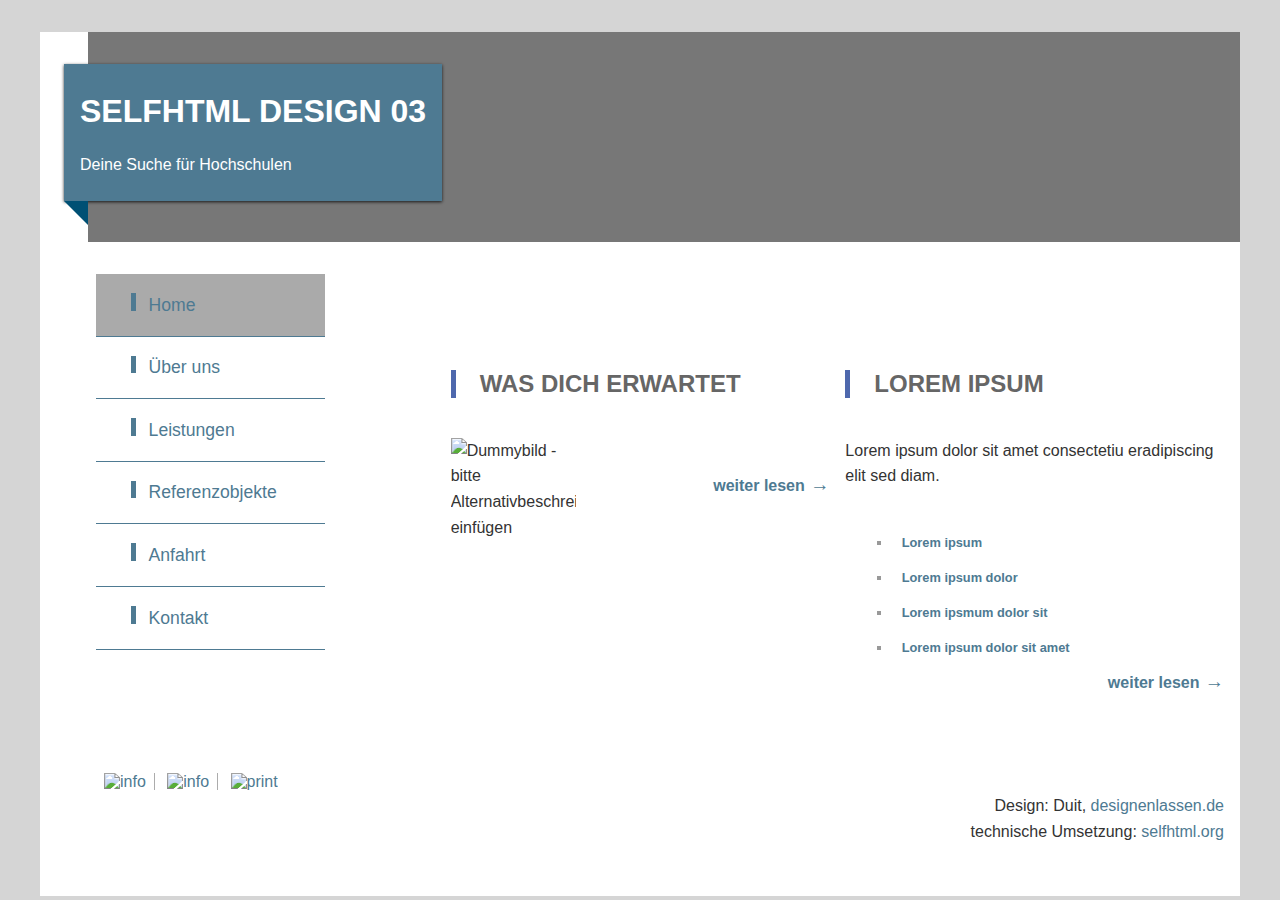
==== students/studiengang.html @ c1ad9539 "dynamic content display foundation" ====
<!DOCTYPE html>
<html lang="en">
<head>
    <meta charset="utf-8">
    <meta name="viewport" content="width=device-width, initial-scale=1.0">
    <meta name="description" content="Beispiel-Design Nr. 03 von SelfHTML.org" />
    <link rel="stylesheet" href="students.css">
    <title>SelfHTML Design 03</title>

    <script>
        function load_data() {
            fetch("data.json")
                .then(response => response.json())
                .then(json => setFach(json));
        }

        function setFach(json) {
            //let fach_arr = ["Informatik", "Maschinenbau", "Elektrotechnik", "Wirtschaftsinformatik"]
            //let embeds = ["nMsL_BaaAEc", "v5Mvk_73Pg4", "Y-ARvx8m9v8", "GsHkS2qT690"]

            console.log(json);

            let params = new URLSearchParams(location.search);
            let fach = params.get('fach');
            if (Object.keys(json).includes(fach)){

                //let fach_idx = fach_arr.indexOf(fach);
                let text = document.getElementById("welcome");
                let video = document.getElementById("video");
                let desc = document.getElementById("description")

                let frame = document.createElement("iframe");

                let link = "https://www.youtube.com/embed/"+json[fach].video //embeds[fach_idx]
                let video_html = "<iframe referrerpolicy='strict-origin' width=\"560\" height=\"315\" src=\""+link+"\" title=\"YouTube video player\" frameborder=\"0\" allow=\"accelerometer; autoplay; clipboard-write; encrypted-media; gyroscope; picture-in-picture\" allowfullscreen></iframe>"
                frame.setAttribute("src", link);
                frame.width = "560px";
                frame.height = "315px";
                frame.setAttribute("title", "Einführungsvideo");
                frame.setAttribute("allow", "accelerometer; autoplay; clipboard-write; encrypted-media; gyroscope; picture-in-picture");

                console.log(link)
                console.log(video_html)
                video.appendChild(frame);
                text.innerHTML = "Willkommen <span>bei "+fach+"</span>";
                desc.appendChild(document.createTextNode(json[fach].text))

                //video.innerHTML = video_html
                //video.hidden = false
            }else{
                window.location.replace("students.php");
            }


        }
    </script>
</head>
<body onload="load_data()">

<header>
    <a class="ribbon" tabindex="-1" title="zurück zur Startseite!" href="students.php">
        <h1 id="logo">SelfHTML Design 03</h1>
        <p>Deine Suche für Hochschulen</p>
    </a>

    
</header>

<main>

    <nav id="navigation">
        <ul>
            <li><a aria-current="page">Home</a></li>
            <li><a href="1-unterseite.html">Über uns</a></li>
            <li><a href="1-unterseite.html#">Leistungen</a></li>
            <li><a href="1-unterseite.html">Referenzobjekte</a>
            <li><a href="1-unterseite.html">Anfahrt</a></li>
            <li><a href="2-contact.html">Kontakt</a></li>
        </ul>
    </nav>

    <section id="intro">
        <h2 id="welcome"></h2>
        <p>

        </p>
    </section>


    <section class="spalte">
        <h2>Was dich erwartet</h2>
        <p>
            <img src="img/dummy-3.jpg" alt="Dummybild - bitte Alternativbeschreibung einfügen">
            <div id="description"></div>
            <a class="more" href="1-unterseite.html">weiter lesen</a>
    </section>


    <section class="spalte">
        <h2>Lorem ipsum</h2>
        <p>
            Lorem ipsum dolor sit amet consectetiu eradipiscing elit sed diam.
        </p>
        <ul class="square">
            <li><a href="#">Lorem ipsum</a></li>
            <li><a href="#">Lorem ipsum dolor</a></li>
            <li><a href="#">Lorem ipsmum dolor sit</a></li>
            <li><a href="#">Lorem ipsum dolor sit amet</a></li>
        </ul>
        <a class="more" href="1-unterseite.html">weiter lesen</a>
    </section>
    <div id="video"></div>


</main>

<footer class="grid">
    <ul id="footer-nav">
        <li><a href="2-contact.html" title="Kontakt"><img src="img/info.svg" alt="info"></a></li>
        <li><a href="#" title="Sitemap"><img src="img/sitemap.svg" alt="info"></a></li>
        <li><a href="2-contact.html" title="impressum"><img src="img/print.svg" alt="print"></a></li>
    </ul>
    <p>
        Design: Duit, <a href="http://designenlassen.de/">designenlassen.de</a><br>
        technische Umsetzung: <a href="http://selfhtml.org">selfhtml.org</a>
    </p>
</footer>

</body>
</html>
---- students/students.css ----
/* Stylesheet für Selfhtml Design 03
  responsives Layout mit Grid Layout ab Z. 210   */

/* ====================================================   GLOBAL DEFINITION   ==================================================== */

/* alternatives Boxmodell */
html {
    box-sizing: border-box;
    background: #d5d5d5 url("background2.jpg") scroll;

}

*, ::before, ::after {
    box-sizing: inherit;
}

body {
    max-width: 75em;
    margin:0 auto;
    padding: 0;
    background: #fff;
    color: #333;
    font: normal 1em Arial, sans-serif;  /* Mindestschriftgröße wird dem Browser, bzw. dem Nutzer überlassen! */

}



/* ====================================================   HEADER   ==================================================== */

header {
    position: relative;
    height: 210px;
    margin: 2em  0  0 3em;
    background: #777 url("background.jpg") no-repeat right;
    background-size: contain;
    padding: 0 0 0.5em;
}

header a h1,
header a p {			/*Die Angaben für h1 müssen mit einem genauen Selektor überschrieben werden. */
    color: white;
    border-left: 0;
    padding: 0;
    display: table;		/* Überschriften und Absätze sind sonst immer 100% breit, durch display:table und display: inline-block; für das Elternelement a.ribbon wird das Banner nur so breit wie nötig. */
}

.ribbon {
    display: inline-block;
    position: relative;
    margin: 2em 0 2em -1.5em;
    padding: 0.5em 1em;
    background: #4e7a92;
    box-shadow: 0px 1px 3px rgba(0,0,0,.8);
}

.ribbon::before{
    display: block;
    width: 1.5em;
    height: 0;
    position: absolute;
    bottom: -1.5em;
    left: 0em;
    content: "";
    border-bottom: 1.5em solid transparent;
    border-right: 1.5em solid rgb(0, 80, 116);
}

/** CONTENT **/

main {
    margin: 0 0 1em;
    padding: 1em;
    background: #fff;
}

h1,
h2 {
    font-family: Arial, 'Helvetica Neue', Helvetica, sans-serif;
    padding-left: 1em;
    color: #666;
    text-transform: uppercase;
    border-left:5px solid #4e68AD;
}

h2 span {
    font-size: 0.70em;
    color: #818181;
    text-transform: none;
}

h3	{
    font-size: 1.25em;
    font-weight: normal;
    padding: 0px;
    margin: 0px;
    color: #4E68AD;
}

p {
    text-align: left;
    line-height: 1.6em;
    padding: 20px 0px
}

a 	{
    color: #4e7a92;
    outline: none;
    text-decoration: none;
}
a:hover, 			/* Durch Maus oder Tastatur angewählte Verweise werden sichtbar gemacht */
a:focus {
    color: white;
    text-decoration: none;
    background-color: #4e7a92;
}

a.more	{
    float: right;
    font-weight: bold;
}

a.more:after{
    content:" \2192 ";
    font-size:1.2em;
    font-weight:bold;
}

ul.square {
    list-style-type:square;
    color: #999999;
    margin: 0 0 0.5em 0.5em;
    font-size: 0.8em;
    font-weight: bold;
}

ul.square li{
    padding:10px;
}

/*DL, DT, DD Datenliste*/
dl.grid {
    display: grid;
    grid-template-columns: 1fr 100%;
}
dd {
    margin: 0;
    padding-left: 1em;
}

dd span:first-child {
    display: inline-block;
    width: 4em;
}

dl.grid dd {
    margin-bottom: 1em;
}

a[href^="tel"] { white-space: nowrap; }

ul#footer-nav li {
    list-style-type: none;
    displaY: inline;
    padding: 0 0.5em;
    border-right: 1px  solid #ACACAC;
}

footer {
    display: grid;
    grid-template-columns: repeat(2, 1fr);
    padding: 1em;
}

ul#footer-nav  li:last-child {
    border: none;
}

ul#footer-nav img {
    width: 1.5em;
}

ul#footer-nav a:hover,
ul#footer-nav a:focus,
ul#footer-nav a:active {
    background: white;
}

footer p {
    text-align: right;
}

/** Navigation **/

nav#navigation{
}

#navigation ul {
    list-style-type: none;
    width: 100%;
    margin-bottom:30px;
}

#navigation ul li.first-child	{ border-top: 1px #DBDBDB solid; }


#navigation ul li a {
    display: block;
    border-bottom: 1px solid #4e7a92;
    font-size: 1.1em;
    line-height: 1.5em;
    padding: 1em 35px;
    text-decoration: none;
    width: 13em;
}

#navigation ul li a:before{
    content:" ";
    display:inline-block;
    width:1em;
    height:1em;
    border-left:5px solid #4e7a92;;
}

nav a[aria-current=page]{
    background: #aaa;
}



/* ========== repsonsives Grid-Layout ========== */

/* mobile first - auf schmalen Bildschirmen wird alles untereinander platziert. */

/* ab einer Breite von 30em haben zwei Spalten nebeneinander Platz: */

@media (min-width: 30em) {
    main {
        display: grid;
        grid-template-columns: repeat(2, 1fr);
        grid-gap: 1em;
    }

    .topnav {
        /*grid-column : 1 / 2;*/
        grid-row : 1 / 2;
    }

    nav {
        grid-column: 1 / 2;
    }

    #intro {
        grid-column: 2 / 3;
        grid-row:    1 / 2;
    }

    article {
        grid-column: 2 / 3;
    }

    .spalte img {
        width: 50%;
        float: left;
        margin-right: 0.5em;
    }
}



@media (min-width: 50em) {
    main {
        grid-template-columns: repeat(3, 1fr);
    }

    nav {
        grid-row: 1 / 4;
    }

    #intro {
        grid-column: 2 / 4;
        grid-row:    1 / 2;
    }

    article {
        grid-column: 2 / 4;
    }

    aside {
        grid-column: 3 / 4;
        grid-row: 1 / 2;
    }

    .spalte {
        grid-row:    2 / 3;
    }

    .spalte img {
        width: 33%;
    }
}

/* Add a black background color to the top navigation bar */
.topnav {
    overflow: hidden;
    background-color: #e9e9e9;
}

/* Style the links inside the navigation bar */
.topnav a {
    float: left;
    display: block;
    color: black;
    text-align: center;
    padding: 14px 16px;
    text-decoration: none;
    font-size: 17px;
}

/* Change the color of links on hover */
.topnav a:hover {
    background-color: #ddd;
    color: black;
}

/* Style the "active" element to highlight the current page */
.topnav a.active {
    background-color: #2196F3;
    color: white;
}

/* Style the search box inside the navigation bar */
.topnav input[type=text] {
    float: right;
    padding: 6px;
    border: none;
    margin-top: 8px;
    margin-right: 16px;
    font-size: 17px;
}

/* When the screen is less than 600px wide, stack the links and the search field vertically instead of horizontally */
@media screen and (max-width: 600px) {
    .topnav a, .topnav input[type=text] {
        float: none;
        display: block;
        text-align: left;
        width: 100%;
        margin: 0;
        padding: 14px;
    }
    .topnav input[type=text] {
        border: 1px solid #ccc;
    }
}
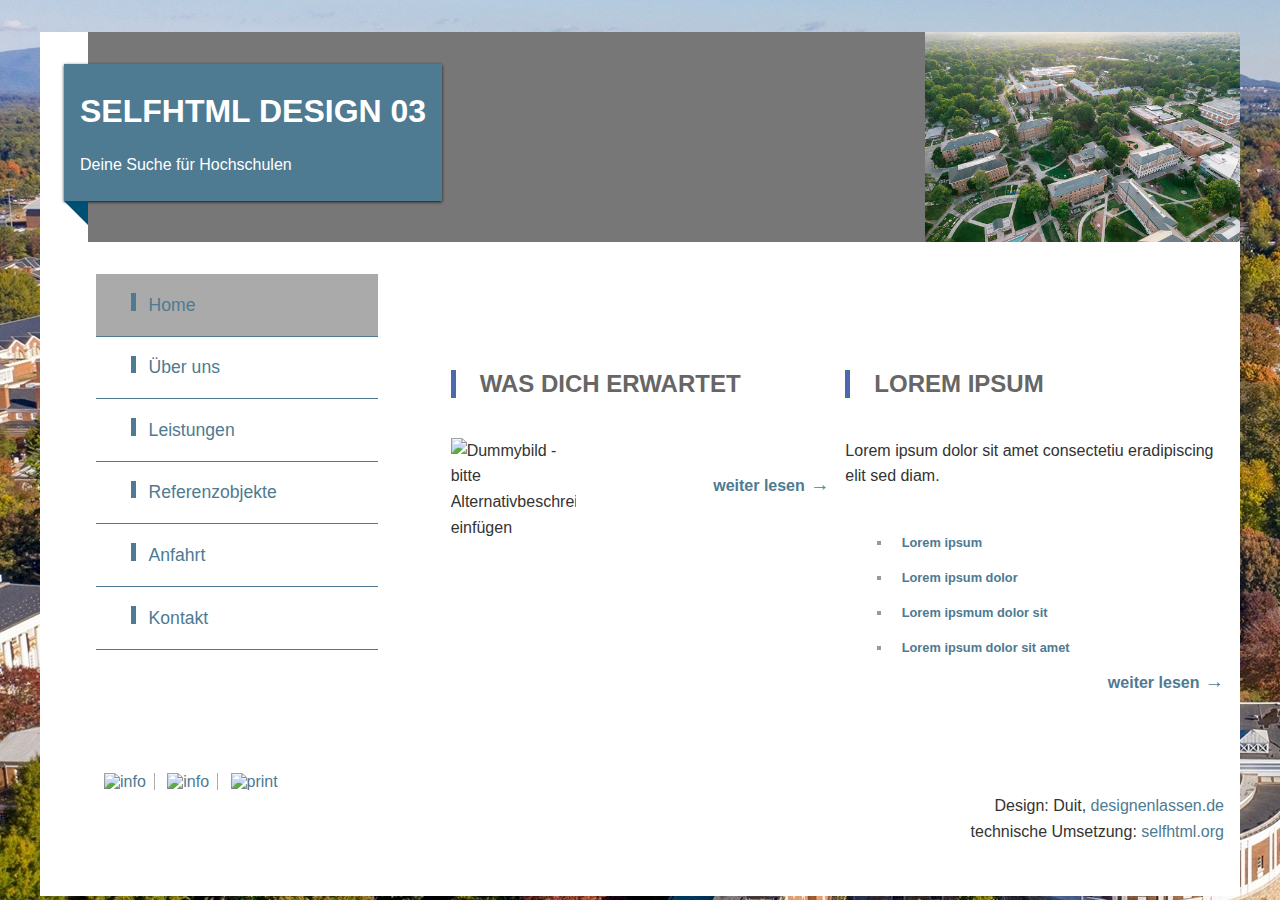
==== commit 38929ebe: "FELIX WILL PUSHEN" ====
--- a/students/studiengang.html
+++ b/students/studiengang.html
@@ -14,6 +14,10 @@
                 .then(json => setFach(json));
         }
 
+        function getKeyByValue(object, value) {
+            return Object.keys(object).find(key => object[key].includes(value.toLowerCase()) )
+        }
+
         function setFach(json) {
             //let fach_arr = ["Informatik", "Maschinenbau", "Elektrotechnik", "Wirtschaftsinformatik"]
             //let embeds = ["nMsL_BaaAEc", "v5Mvk_73Pg4", "Y-ARvx8m9v8", "GsHkS2qT690"]
@@ -21,13 +25,16 @@
             console.log(json);
 
             let params = new URLSearchParams(location.search);
-            let fach = params.get('fach');
+            let fach = getKeyByValue(json["fach"],params.get('study'));
+            let locat = params.get('location').toLowerCase();
+            json = json[locat];
             if (Object.keys(json).includes(fach)){
 
                 //let fach_idx = fach_arr.indexOf(fach);
                 let text = document.getElementById("welcome");
                 let video = document.getElementById("video");
-                let desc = document.getElementById("description")
+                let desc = document.getElementById("description");
+                let logo = document.getElementById("logo_image");
 
                 let frame = document.createElement("iframe");
 
@@ -42,13 +49,17 @@
                 console.log(link)
                 console.log(video_html)
                 video.appendChild(frame);
-                text.innerHTML = "Willkommen <span>bei "+fach+"</span>";
+                text.innerHTML = "Willkommen <span>bei "+ fach + " an der " + json["text"] + "</span>";
                 desc.appendChild(document.createTextNode(json[fach].text))
+
+                console.log(json["logo"])
+                logo.setAttribute("src", "./logo/" + json["logo"])
 
                 //video.innerHTML = video_html
                 //video.hidden = false
             }else{
-                window.location.replace("students.php");
+                console.log(fach)
+                //window.location.replace("students.php");
             }
 
 
@@ -62,7 +73,6 @@
         <h1 id="logo">SelfHTML Design 03</h1>
         <p>Deine Suche für Hochschulen</p>
     </a>
-
     
 </header>
 
@@ -90,7 +100,7 @@
     <section class="spalte">
         <h2>Was dich erwartet</h2>
         <p>
-            <img src="img/dummy-3.jpg" alt="Dummybild - bitte Alternativbeschreibung einfügen">
+            <img id="logo_image" src="" alt="Dummybild - bitte Alternativbeschreibung einfügen">
             <div id="description"></div>
             <a class="more" href="1-unterseite.html">weiter lesen</a>
     </section>
--- a/students/students.css
+++ b/students/students.css
@@ -211,7 +211,7 @@
     line-height: 1.5em;
     padding: 1em 35px;
     text-decoration: none;
-    width: 13em;
+    width: 16em;
 }
 
 #navigation ul li a:before{
@@ -329,14 +329,44 @@
     color: white;
 }
 
-/* Style the search box inside the navigation bar */
+/* Style the search box inside the navigation bar*/
 .topnav input[type=text] {
-    float: right;
     padding: 6px;
-    border: none;
+    border: 1px;
+    margin-right: 16px;
+    font-size: 17px;
+    width: 20%;
+    background: #f1f1f1;
+}
+
+/* Style the submit button */
+.topnav button {
+    width: 5%;
+    padding: 6px;
+    background: #2196F3;
+    color: white;
+    font-size: 17px;
     margin-top: 8px;
     margin-right: 16px;
-    font-size: 17px;
+    border: 1px solid grey;
+    border: none; /* Prevent double borders */
+    cursor: pointer;
+}
+
+.topnav button:hover {
+    background: #0b7dda;
+}
+
+/* Clear floats */
+.topnav::after {
+    content: "";
+    clear: both;
+    display: table;
+}
+
+.topnav input[type=text]:focus {
+    border-bottom: 3px solid #555;
+
 }
 
 /* When the screen is less than 600px wide, stack the links and the search field vertically instead of horizontally */
@@ -353,3 +383,4 @@
         border: 1px solid #ccc;
     }
 }
+
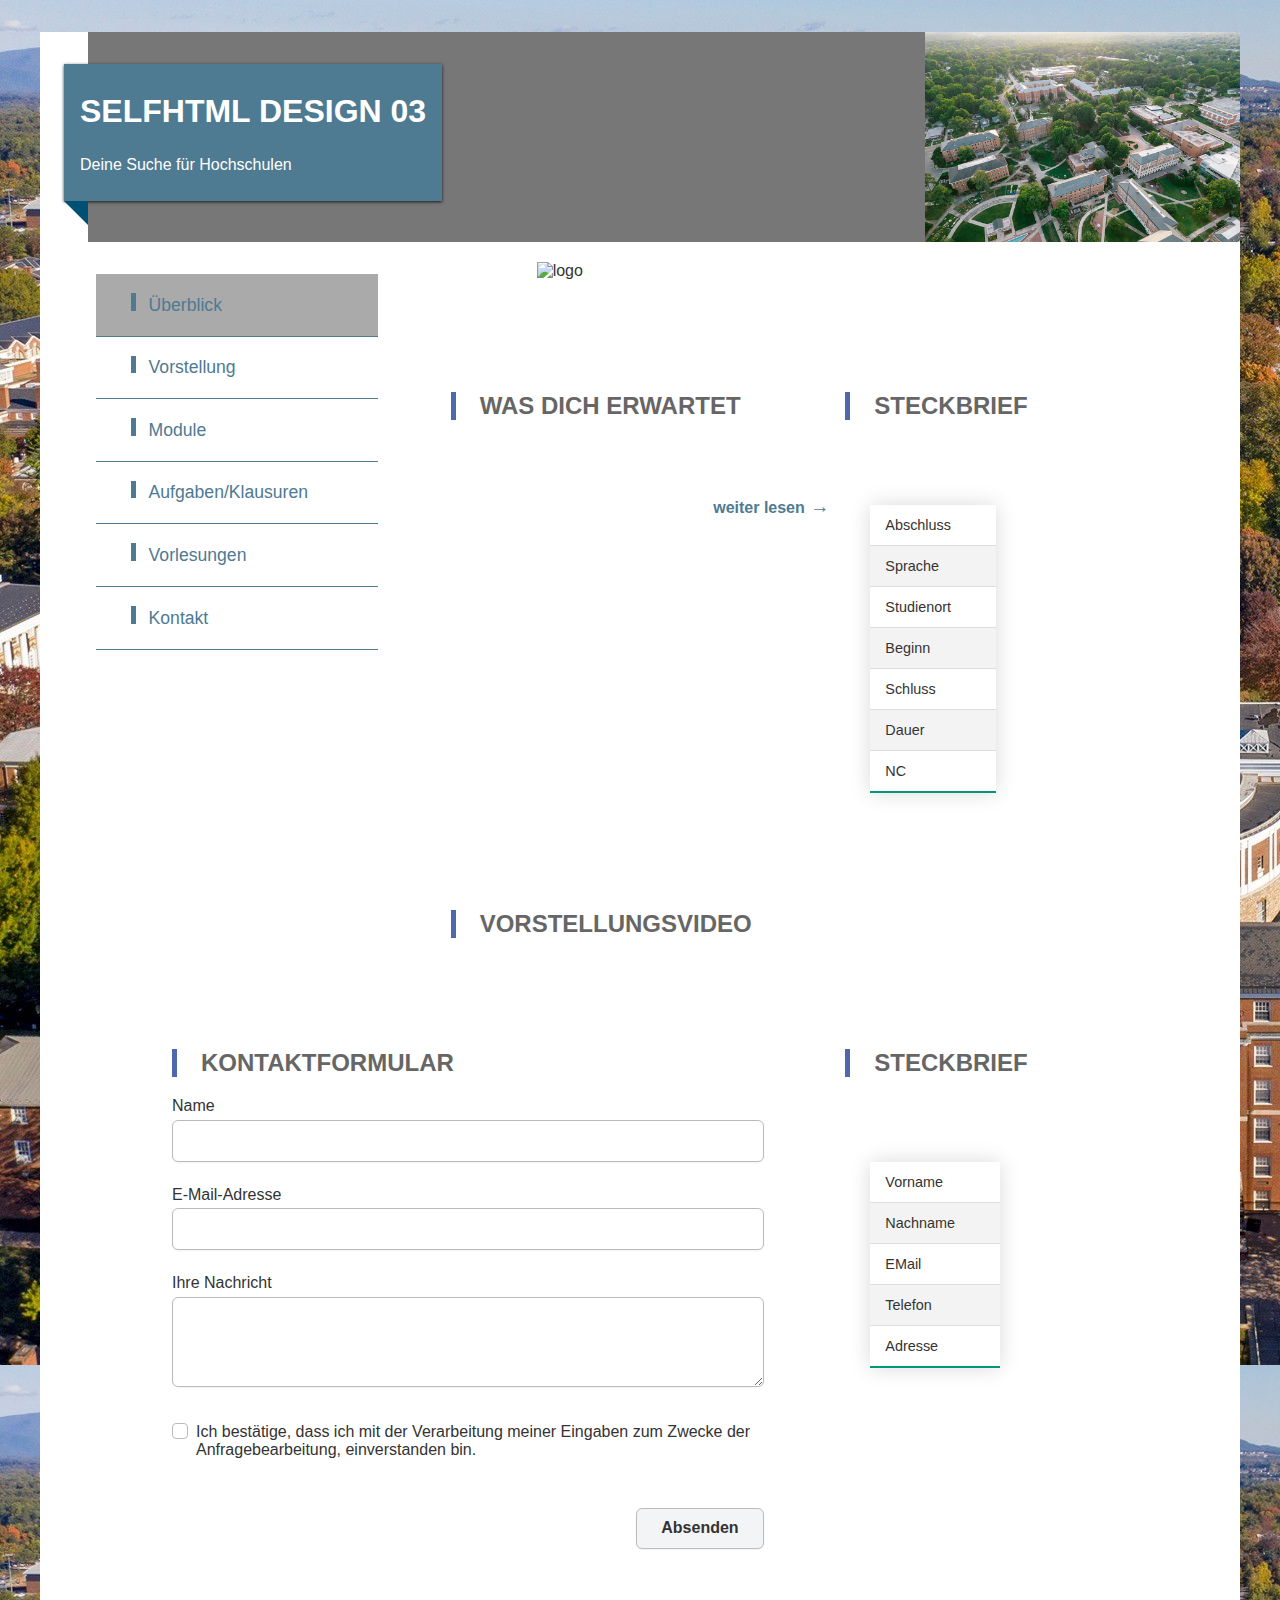
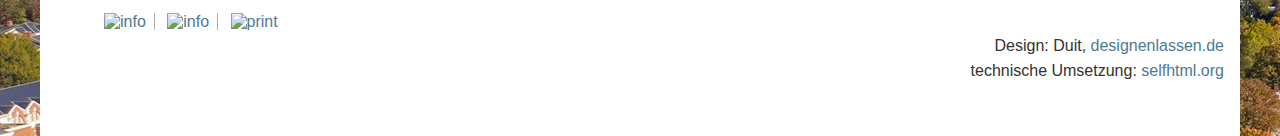
==== commit 2e2d764b: "FELIX WILL PUSHEN" ====
--- a/students/studiengang.html
+++ b/students/studiengang.html
@@ -55,8 +55,51 @@
                 console.log(json["logo"])
                 logo.setAttribute("src", "./logo/" + json["logo"])
 
-                //video.innerHTML = video_html
-                //video.hidden = false
+                let arr = ["Abschluss", "Sprache", "Studienort", "Beginn", "Schluss", "Dauer", "NC"]
+
+                for(let i = 0; i < 7; i++) {
+
+                    let data = json[fach][arr[i]]
+
+                    if(i === 0){
+                        if(data === "BoS"){
+                            data = "Bachelor of Science"
+                        }else{
+                            data = "Bachelor of Engineering"
+                        }
+                    }else if(i === 1){
+                        if(data === "D"){
+                            data = "Deutsch"
+                        }
+                    }else if(i === 3) {
+                        if (data === ["WS", "SS"]) {
+                            data = "Wintersemester und Sommersemester"
+                        } else if (data === "WS") {
+                            data = "Wintersemester"
+                        }
+                    }else if(i === 5){
+                        data = data + " Semester"
+                    }else if(i === 6){
+                        if(data === 0){
+                            data = "Kein NC"
+                        }else{
+                            data = "Eine Note von min. " + data + " ist erforderlich"
+                        }
+                    }
+
+                    document.getElementById(arr[i]).innerHTML = data
+                }
+
+                let arra = ["vorname", "nachname", "email", "telefon", "adresse"]
+
+                for(let i = 0; i < 5; i++) {
+
+                    let data = json["kontakt"][arra[i]]
+
+                    document.getElementById(arra[i]).innerHTML = data
+                }
+
+
             }else{
                 console.log(fach)
                 //window.location.replace("students.php");
@@ -80,47 +123,161 @@
 
     <nav id="navigation">
         <ul>
-            <li><a aria-current="page">Home</a></li>
-            <li><a href="1-unterseite.html">Über uns</a></li>
-            <li><a href="1-unterseite.html#">Leistungen</a></li>
-            <li><a href="1-unterseite.html">Referenzobjekte</a>
-            <li><a href="1-unterseite.html">Anfahrt</a></li>
+            <li><a aria-current="page">Überblick</a></li>
+            <li><a href="1-unterseite.html">Vorstellung</a></li>
+            <li><a href="1-unterseite.html#">Module</a></li>
+            <li><a href="1-unterseite.html">Aufgaben/Klausuren</a>
+            <li><a href="1-unterseite.html">Vorlesungen</a></li>
             <li><a href="2-contact.html">Kontakt</a></li>
         </ul>
     </nav>
 
     <section id="intro">
-        <h2 id="welcome"></h2>
+        <table>
+            <tr>
+                <td>
+                    <h2 id="welcome"></h2>
+                </td>
+                <td>
+                    <img id="logo_image" src="" alt="logo" style="width:200px; margin-left: 50px">
+                </td>
+            </tr>
+        </table>
         <p>
 
         </p>
     </section>
-
 
     <section class="spalte">
         <h2>Was dich erwartet</h2>
         <p>
-            <img id="logo_image" src="" alt="Dummybild - bitte Alternativbeschreibung einfügen">
             <div id="description"></div>
             <a class="more" href="1-unterseite.html">weiter lesen</a>
+        <p></p>
     </section>
 
 
     <section class="spalte">
-        <h2>Lorem ipsum</h2>
-        <p>
-            Lorem ipsum dolor sit amet consectetiu eradipiscing elit sed diam.
-        </p>
-        <ul class="square">
-            <li><a href="#">Lorem ipsum</a></li>
-            <li><a href="#">Lorem ipsum dolor</a></li>
-            <li><a href="#">Lorem ipsmum dolor sit</a></li>
-            <li><a href="#">Lorem ipsum dolor sit amet</a></li>
-        </ul>
-        <a class="more" href="1-unterseite.html">weiter lesen</a>
-    </section>
-    <div id="video"></div>
-
+        <h2>Steckbrief</h2>
+        <p></p>
+        <table class="styled-table">
+            <tr>
+                <td>
+                    Abschluss
+                <td id="Abschluss"></td>
+            </tr>
+            <tr>
+                <td>
+                    Sprache
+                </td>
+                <td id="Sprache"></td>
+            </tr>
+            <tr>
+                <td>
+                    Studienort
+                </td>
+                <td id="Studienort"></td>
+            </tr>
+            <tr>
+                <td>
+                    Beginn
+                </td>
+                <td id="Beginn"></td>
+            </tr>
+            <tr>
+                <td>
+                    Schluss
+                </td>
+                <td id="Schluss"></td>
+            </tr>
+            <tr>
+                <td>
+                    Dauer
+                </td>
+                <td id="Dauer"></td>
+            </tr>
+            <tr>
+                <td>
+                    NC
+                </td>
+                <td id="NC"></td>
+            </tr>
+        </table>
+        <p></p>
+    </section>
+
+    <section class = "kontakt">
+        <h2>Kontaktformular</h2>
+        <form action="SENDEADRESSE" id="ft-form" method="POST" accept-charset="UTF-8" style="margin-right: 10%">
+            <fieldset>
+                <label>
+                    Name
+                    <input type="text" name="Name" required>
+                </label>
+                <label>
+                    E-Mail-Adresse
+                    <input type="email" name="E-Mail" required>
+                </label>
+                <label>
+                    Ihre Nachricht
+                    <textarea rows="3" name="Nachricht" required></textarea>
+                </label>
+                <div>
+                    <label>
+                        <input type="checkbox" name="Datenverarbeitung bestätigt" value="Ja" required>
+                        Ich bestätige, dass ich mit der Verarbeitung meiner Eingaben zum Zwecke der Anfragebearbeitung, einverstanden bin.
+                    </label>
+                </div>
+            </fieldset>
+            <div class="btns">
+                <input type="text" name="_gotcha" value="" style="display:none;">
+                <input type="submit" value="Absenden">
+            </div>
+        </form>
+    </section>
+
+    <section class = "contact-info">
+        <h2>Steckbrief</h2>
+        <p></p>
+        <table class="styled-table">
+            <tr>
+                <td>
+                    Vorname
+                <td id="vorname"></td>
+            </tr>
+            <tr>
+                <td>
+                    Nachname
+                </td>
+                <td id="nachname"></td>
+            </tr>
+            <tr>
+                <td>
+                    EMail
+                </td>
+                <td id="email"></td>
+            </tr>
+            <tr>
+                <td>
+                    Telefon
+                </td>
+                <td id="telefon"></td>
+            </tr>
+            <tr>
+                <td>
+                    Adresse
+                </td>
+                <td id="adresse"></td>
+            </tr>
+        </table>
+        <p></p>
+    </section>
+
+    <section class="video">
+        <h2>Vorstellungsvideo</h2>
+        <div id="video"></div>
+        <p></p>
+    </section>
 
 </main>
 
--- a/students/students.css
+++ b/students/students.css
@@ -297,6 +297,22 @@
 
     .spalte img {
         width: 33%;
+    }
+
+    .video {
+        grid-row: 3;
+        grid-column: 2/4;
+    }
+
+    .kontakt{
+        grid-row: 4 / 5;
+        grid-column: 1/ 3;
+        margin-left: 15%;
+    }
+
+    .contact-info{
+        grid-row: 4/5;
+        grid-column: 3;
     }
 }
 
@@ -384,3 +400,451 @@
     }
 }
 
+.styled-table {
+    border-collapse: collapse;
+    margin-bottom: 25px;
+    margin-left: 25px;
+    margin-top: 25px;
+    font-size: 0.9em;
+    font-family: sans-serif;
+    box-shadow: 0 0 20px rgba(0, 0, 0, 0.15);
+}
+
+.styled-table th,
+.styled-table td {
+    padding: 12px 15px;
+}
+
+.styled-table tbody tr {
+    border-bottom: 1px solid #dddddd;
+}
+
+.styled-table tbody tr:nth-of-type(even) {
+    background-color: #f3f3f3;
+}
+
+.styled-table tbody tr:last-of-type {
+    border-bottom: 2px solid #009879;
+}
+
+.styled-table tbody tr.active-row {
+    font-weight: bold;
+    color: #009879;
+}
+
+#ft-form {
+    font-family: inherit;
+    font-size: 100%;
+    line-height: 1.15
+}
+#ft-form *,
+#ft-form ::after,
+#ft-form ::before {
+    box-sizing: border-box
+}
+#ft-form input,
+#ft-form select,
+#ft-form textarea {
+    font-family: inherit;
+    font-size: 100%;
+    line-height: 1.15;
+    margin: 0
+}
+#ft-form select {
+    text-transform: none
+}
+#ft-form [type=submit] {
+    -webkit-appearance: button
+}
+#ft-form legend {
+    padding: 0
+}
+#ft-form h2,
+#ft-form p {
+    margin: 0
+}
+#ft-form fieldset {
+    margin: 0;
+    padding: 0
+}
+#ft-form html {
+    font-family: ui-sans-serif,system-ui,-apple-system,BlinkMacSystemFont,"Segoe UI",Roboto,"Helvetica Neue",Arial,"Noto Sans",sans-serif,"Apple Color Emoji","Segoe UI Emoji","Segoe UI Symbol","Noto Color Emoji";
+    line-height: 1.5
+}
+#ft-form body {
+    font-family: inherit;
+    line-height: inherit
+}
+#ft-form *,
+#ft-form ::after,
+#ft-form ::before {
+    box-sizing: border-box;
+    border-width: 0;
+    border-style: solid;
+    border-color: #e5e7eb
+}
+#ft-form textarea {
+    resize: vertical
+}
+#ft-form input::-moz-placeholder,
+#ft-form textarea::-moz-placeholder {
+    color: #9ca3af
+}
+#ft-form input:-ms-input-placeholder,
+#ft-form textarea:-ms-input-placeholder {
+    color: #9ca3af
+}
+#ft-form input::placeholder,
+#ft-form textarea::placeholder {
+    color: #9ca3af
+}
+#ft-form h2 {
+    font-size: inherit;
+    font-weight: inherit
+}
+#ft-form input,
+#ft-form select,
+#ft-form textarea {
+    padding: 0;
+    line-height: inherit;
+    color: inherit
+}
+#ft-form [type=date],
+#ft-form [type=email],
+#ft-form [type=tel],
+#ft-form [type=text],
+#ft-form select,
+#ft-form textarea {
+    -webkit-appearance: none;
+    -moz-appearance: none;
+    appearance: none;
+    background-color: #fff;
+    border-color: #6b7280;
+    border-width: 1px;
+    border-radius: 0;
+    padding-top: .5rem;
+    padding-right: .75rem;
+    padding-bottom: .5rem;
+    padding-left: .75rem;
+    font-size: 1rem;
+    line-height: 1.5rem
+}
+#ft-form [type=date]:focus,
+#ft-form [type=email]:focus,
+#ft-form [type=tel]:focus,
+#ft-form [type=text]:focus,
+#ft-form select:focus,
+#ft-form textarea:focus {
+    outline: 2px solid transparent;
+    outline-offset: 2px;
+    box-shadow: 0 0 0 0 #fff, 0 0 0 3px rgba(199,210,254,.5), 0 0 #0000;
+    border-color: #2563eb
+}
+#ft-form input::-moz-placeholder,
+#ft-form textarea::-moz-placeholder {
+    color: #6b7280;
+    opacity: 1
+}
+#ft-form input:-ms-input-placeholder,
+#ft-form textarea:-ms-input-placeholder {
+    color: #6b7280;
+    opacity: 1
+}
+#ft-form input::placeholder,
+#ft-form textarea::placeholder {
+    color: #6b7280;
+    opacity: 1
+}
+#ft-form select {
+    background-image: url("data:image/svg+xml,%3csvg xmlns='http://www.w3.org/2000/svg' fill='none' viewBox='0 0 20 20'%3e%3cpath stroke='%236b7280' stroke-linecap='round' stroke-linejoin='round' stroke-width='1.5' d='M6 8l4 4 4-4'/%3e%3c/svg%3e");
+    background-position: right .5rem center;
+    background-repeat: no-repeat;
+    background-size: 1.5em 1.5em;
+    padding-right: 2.5rem;
+    -webkit-print-color-adjust: exact;
+    color-adjust: exact
+}
+#ft-form [type=checkbox],
+#ft-form [type=radio] {
+    -webkit-appearance: none;
+    -moz-appearance: none;
+    appearance: none;
+    padding: 0;
+    -webkit-print-color-adjust: exact;
+    color-adjust: exact;
+    display: inline-block;
+    vertical-align: middle;
+    background-origin: border-box;
+    -webkit-user-select: none;
+    -moz-user-select: none;
+    -ms-user-select: none;
+    user-select: none;
+    flex-shrink: 0;
+    height: 1rem;
+    width: 1rem;
+    color: #2563eb;
+    background-color: #fff;
+    border-color: #6b7280;
+    border-width: 1px
+}
+#ft-form [type=checkbox] {
+    border-radius: 0
+}
+#ft-form [type=radio] {
+    border-radius: 100%
+}
+#ft-form [type=checkbox]:focus,
+#ft-form [type=radio]:focus {
+    outline: 2px solid transparent;
+    outline-offset: 2px;
+    box-shadow: 0 0 0 0 #fff, 0 0 0 3px rgba(199,210,254,.5), 0 0 #0000;
+}
+#ft-form [type=checkbox]:checked,
+#ft-form [type=radio]:checked {
+    border-color: transparent;
+    background-color: currentColor;
+    background-size: 100% 100%;
+    background-position: center;
+    background-repeat: no-repeat
+}
+#ft-form [type=checkbox]:checked {
+    background-image: url("data:image/svg+xml,%3csvg viewBox='0 0 16 16' fill='white' xmlns='http://www.w3.org/2000/svg'%3e%3cpath d='M12.207 4.793a1 1 0 010 1.414l-5 5a1 1 0 01-1.414 0l-2-2a1 1 0 011.414-1.414L6.5 9.086l4.293-4.293a1 1 0 011.414 0z'/%3e%3c/svg%3e")
+}
+#ft-form [type=radio]:checked {
+    background-image: url("data:image/svg+xml,%3csvg viewBox='0 0 16 16' fill='white' xmlns='http://www.w3.org/2000/svg'%3e%3ccircle cx='8' cy='8' r='3'/%3e%3c/svg%3e")
+}
+#ft-form [type=checkbox]:checked:focus,
+#ft-form [type=checkbox]:checked:hover,
+#ft-form [type=radio]:checked:focus,
+#ft-form [type=radio]:checked:hover {
+    border-color: transparent;
+    background-color: currentColor
+}
+#ft-form [type=checkbox]:indeterminate {
+    background-image: url("data:image/svg+xml,%3csvg xmlns='http://www.w3.org/2000/svg' fill='none' viewBox='0 0 16 16'%3e%3cpath stroke='white' stroke-linecap='round' stroke-linejoin='round' stroke-width='2' d='M4 8h8'/%3e%3c/svg%3e");
+    border-color: transparent;
+    background-color: currentColor;
+    background-size: 100% 100%;
+    background-position: center;
+    background-repeat: no-repeat
+}
+#ft-form [type=checkbox]:indeterminate:focus,
+#ft-form [type=checkbox]:indeterminate:hover {
+    border-color: transparent;
+    background-color: currentColor
+}
+#ft-form [type=file] {
+    background: unset;
+    border-color: inherit;
+    border-width: 0;
+    border-radius: 0;
+    padding: 0;
+    font-size: unset;
+    line-height: inherit
+}
+#ft-form [type=file]:focus {
+    outline: 1px auto -webkit-focus-ring-color
+}
+#ft-form fieldset {
+    font-size: 100%;
+    margin-top: 3rem;
+    margin-bottom: 1.5rem
+}
+#ft-form fieldset:first-child {
+    margin-top: 0
+}
+#ft-form fieldset > * {
+    display: block;
+    margin-bottom: 1.5rem
+}
+#ft-form fieldset > :last-child {
+    margin-bottom: 0
+}
+#ft-form fieldset > .two-cols > * {
+    display: block;
+    margin-bottom: 1.5rem
+}
+#ft-form fieldset > .two-cols > :last-child {
+    margin-bottom: 0
+}
+@media only screen and (min-width:640px) {
+    #ft-form fieldset > .two-cols {
+        display: flex;
+        align-items: flex-end
+    }
+    #ft-form fieldset > .two-cols > * {
+        display: block;
+        margin-right: 1.5rem;
+        margin-top: 0;
+        margin-bottom: 0;
+        flex: 1
+    }
+    #ft-form fieldset > .two-cols > :last-child {
+        margin-right: 0
+    }
+}
+#ft-form fieldset div > label {
+    display: inline-flex;
+    align-items: flex-start;
+    margin-top: .5rem;
+    width: 100%
+}
+#ft-form fieldset div > label:last-child {
+    margin: .5rem 0 0 0
+}
+#ft-form fieldset div.inline {
+    padding: .55rem 0 0;
+    width: 100%
+}
+#ft-form fieldset div.inline > label {
+    width: auto;
+    margin-right: .5rem
+}
+#ft-form fieldset div.inline > label:last-child {
+    margin-right: 0
+}
+#ft-form fieldset > .two-cols div.inline {
+    padding: .55rem 0
+}
+#ft-form fieldset > legend {
+    font-weight: 700;
+    font-size: 120%;
+    margin-bottom: 1rem
+}
+#ft-form fieldset > p {
+    margin: 0
+}
+#ft-form [type=file] {
+    -webkit-appearance: none;
+    -moz-appearance: none;
+    appearance: none;
+    background-color: #fff;
+    border-color: #6b7280;
+    border-width: 1px;
+    border-radius: 0;
+    padding-top: .5rem;
+    padding-right: .75rem;
+    padding-bottom: .5rem;
+    padding-left: .75rem;
+    font-size: 1rem;
+    line-height: 1.5rem
+}
+#ft-form [type=file]:focus {
+    outline: 2px solid transparent;
+    outline-offset: 2px;
+    box-shadow: 0 0 0 0 #fff, 0 0 0 3px rgba(199,210,254,.5), 0 0 #0000;
+    border-color: #2563eb
+}
+#ft-form [multiple],
+#ft-form [type=date],
+#ft-form [type=datetime-local],
+#ft-form [type=email],
+#ft-form [type=file],
+#ft-form [type=month],
+#ft-form [type=number],
+#ft-form [type=password],
+#ft-form [type=search],
+#ft-form [type=tel],
+#ft-form [type=text],
+#ft-form [type=time],
+#ft-form [type=url],
+#ft-form [type=week],
+#ft-form select,
+#ft-form textarea {
+    border-radius: .375rem;
+    margin-top: .25rem;
+    box-shadow: 0 0 #0000,0 0 #0000,0 1px 2px 0 rgba(0,0,0,.05);
+    border-color: #bbb;
+    width: 100%
+}
+#ft-form [multiple] select,
+#ft-form [type=date] select,
+#ft-form [type=datetime-local] select,
+#ft-form [type=email] select,
+#ft-form [type=file] select,
+#ft-form [type=month] select,
+#ft-form [type=number] select,
+#ft-form [type=password] select,
+#ft-form [type=search] select,
+#ft-form [type=tel] select,
+#ft-form [type=text] select,
+#ft-form [type=time] select,
+#ft-form [type=url] select,
+#ft-form [type=week] select,
+#ft-form select select,
+#ft-form textarea select {
+    padding-right: 2.5rem
+}
+#ft-form [multiple]:focus,
+#ft-form [type=date]:focus,
+#ft-form [type=datetime-local]:focus,
+#ft-form [type=email]:focus,
+#ft-form [type=file]:focus,
+#ft-form [type=month]:focus,
+#ft-form [type=number]:focus,
+#ft-form [type=password]:focus,
+#ft-form [type=search]:focus,
+#ft-form [type=tel]:focus,
+#ft-form [type=text]:focus,
+#ft-form [type=time]:focus,
+#ft-form [type=url]:focus,
+#ft-form [type=week]:focus,
+#ft-form select:focus,
+#ft-form textarea:focus {
+    border-color: #bbb;
+    box-shadow: 0 0 0 0 #fff,0 0 0 3px rgba(199,210,254,.5),0 0 #0000
+}
+#ft-form [type=checkbox],
+#ft-form [type=radio] {
+    color: #4f46e5;
+    box-shadow: none;
+    border-radius: .25rem;
+    border-color: #bbb;
+    margin-right: .5rem
+}
+#ft-form [type=checkbox]:focus,
+#ft-form [type=radio]:focus {
+    border-color: #bbb;
+    box-shadow: 0 0 0 0 #fff,0 0 0 3px rgba(199,210,254,.5),0 0 #0000
+}
+#ft-form [type=radio] {
+    border-radius: 100%
+}
+#ft-form .btns {
+    text-align: right;
+    margin-top: 3rem
+}
+#ft-form .btns > input[type=button],
+#ft-form .btns > input[type=reset],
+#ft-form .btns > input[type=submit] {
+    display: inline-block;
+    box-shadow: 0 0 #0000,0 0 #0000,0 1px 2px 0 rgba(0,0,0,.05);
+    padding-left: 1.5rem;
+    padding-right: 1.5rem;
+    padding-top: .6rem;
+    padding-bottom: .6rem;
+    line-height: 1.25rem;
+    border-width: 1px;
+    border-radius: .375rem;
+    border-color: #bbb;
+    background-color: #fff;
+    cursor: pointer;
+    margin-left: .5rem;
+    font-weight: 700
+}
+#ft-form .btns > input[type=button]:focus,
+#ft-form .btns > input[type=reset]:focus,
+#ft-form .btns > input[type=submit]:focus {
+    outline: 2px solid transparent;
+    outline-offset: 2px;
+    border-color: #bbb;
+    box-shadow: 0 0 0 2px #fff,0 0 0 4px rgba(199,210,254,.5),0 0 #0000
+}
+#ft-form .btns > input[type=submit] {
+    background-color: #f3f4f5;
+    transition: background-color .1s
+}
+#ft-form .btns > input[type=submit]:hover {
+    background-color: #f8f9fa
+}
+
